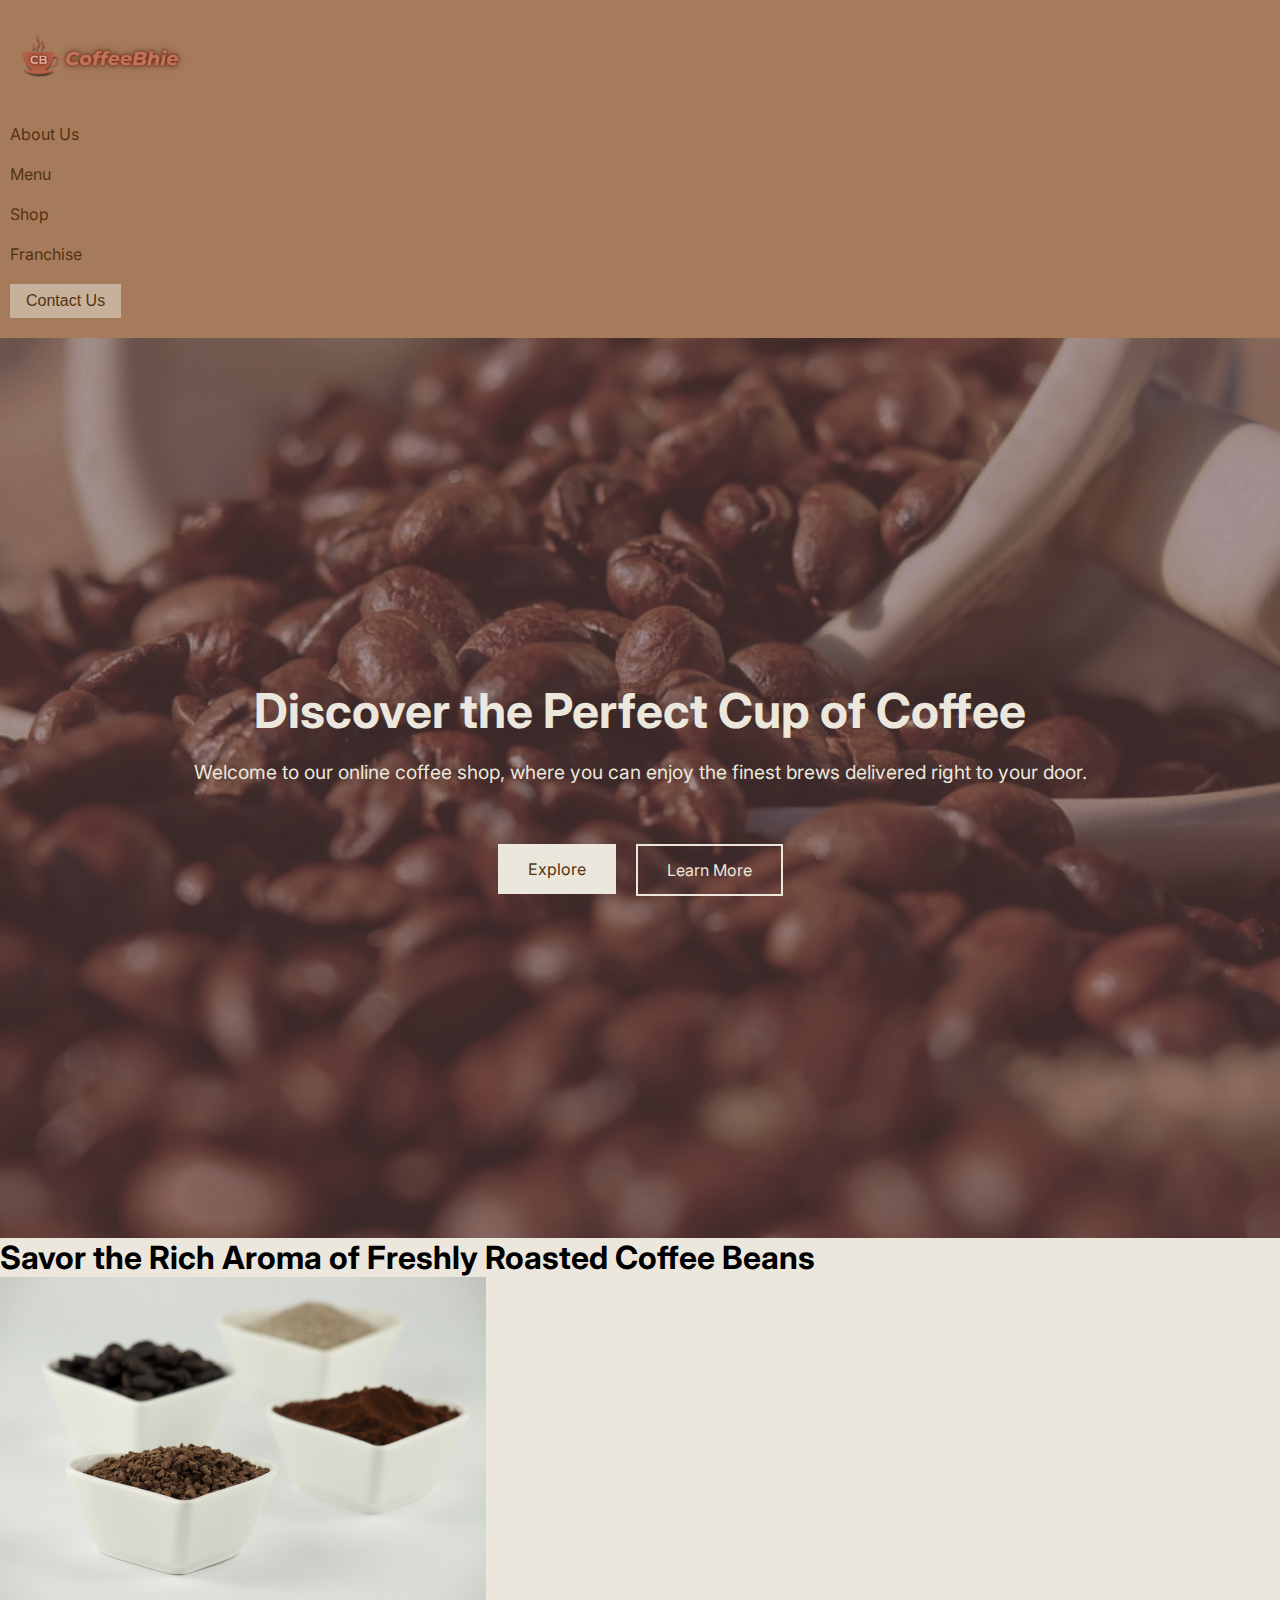
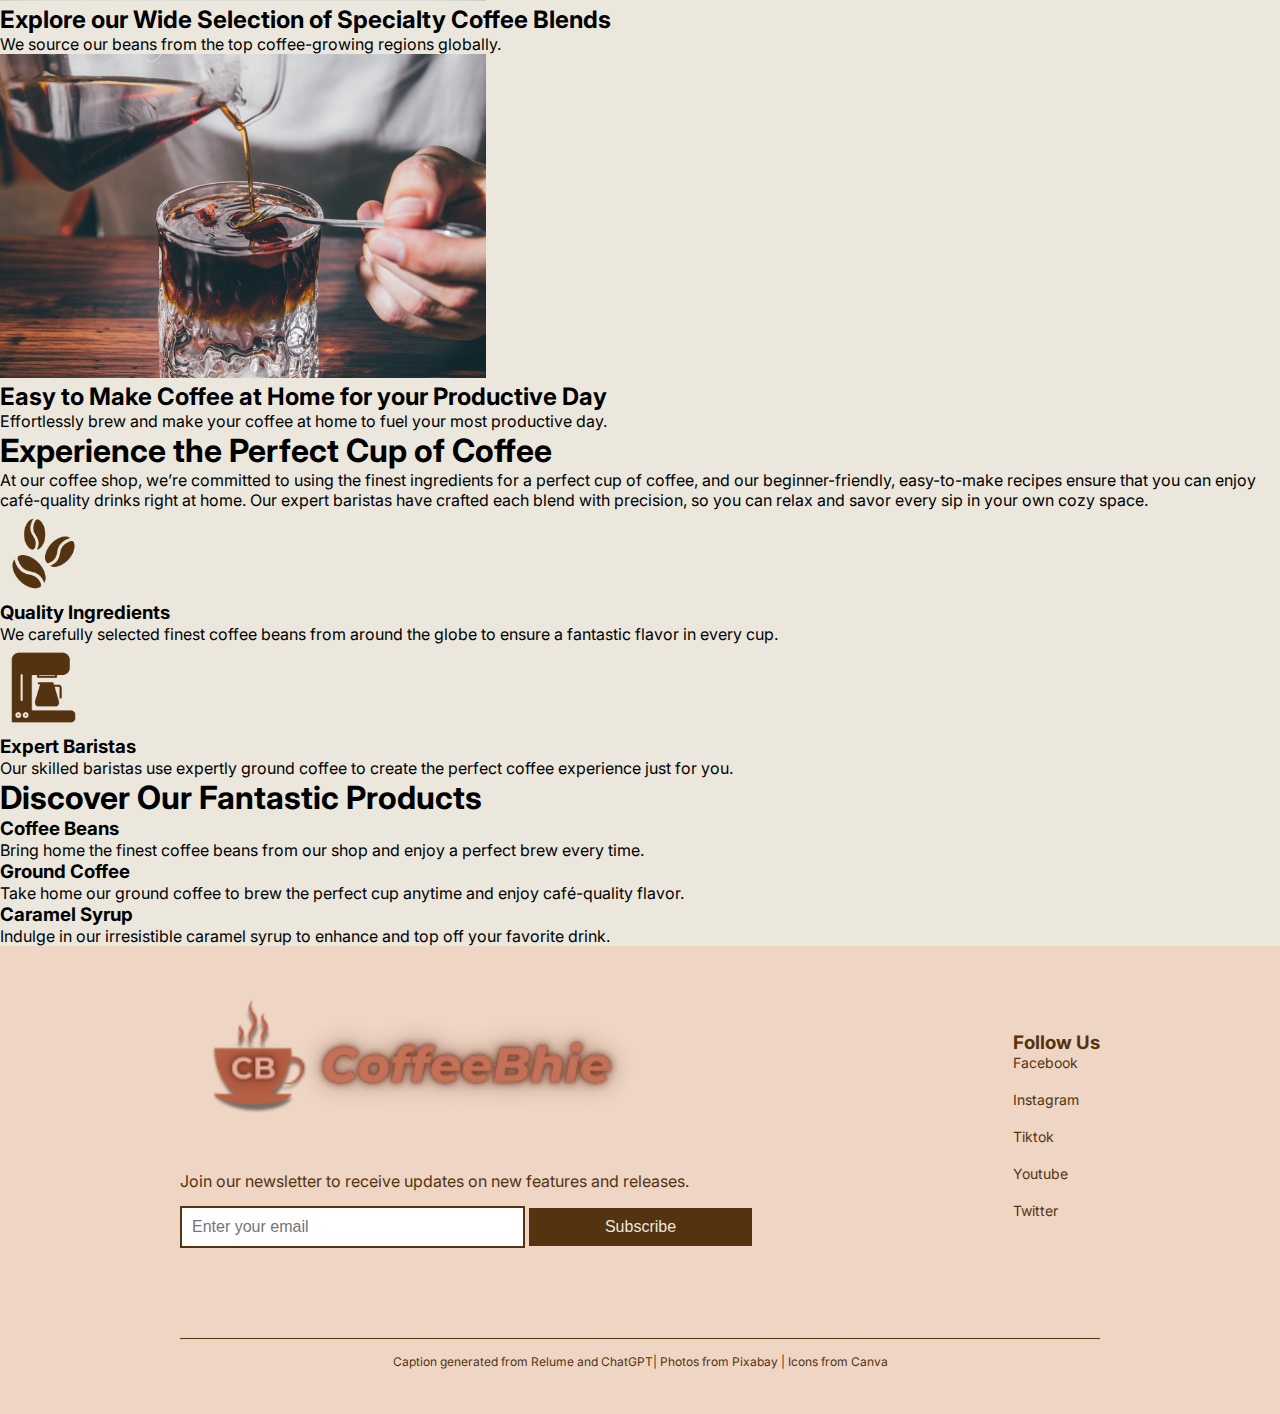
==== index.html @ a6f4c8f3 "Add files via upload" ====
<!DOCTYPE html>
<html lang="en">
<head>
    <meta charset="UTF-8">
    <meta name="viewport" content="width=device-width, initial-scale=1.0">
    <meta name="description" content="CoffeeBhie Online Shop">
    <meta name="keywords" content="Online Coffee Shop, HTML, CSS">
    <meta name="author" content="Charisse Jen Salazar">
    <link href="https://fonts.googleapis.com/css2?family=Inter:ital,opsz,wght@0,14..32,100..900;1,14..32,100..900&display=swap" rel="stylesheet">
    <title>CoffeeBhie | Home</title>
    <link rel="stylesheet" href="styles.css">
</head>
<body>
    <nav>
        <ul>
            <li><a href="index.html" class="active"><img src="assets/CoffeeBhie-LogoSite.png" alt="Logo" class="logo"></a></li>
            <li><a href="about.html">About Us</a></li>
            <li><a href="menu.html">Menu</a></li>
            <li><a href="shop.html">Shop</a></li>
            <li><a href="franchise.html">Franchise</a></li>
            <li><button onclick="openForm()">Contact Us</button></li>
        </ul>
    </nav>

    <div id="contact" style="display: none">
        <form id="contact-form">
            <h2>Contact Us</h2>
            <label for="name">Name:</label>
            <input type="text" id="name" placeholder="Name" required><br><br>
            <label for="email">Email:</label>
            <input type="text" id="email" placeholder="Email" required><br><br>
            <label for="number">Contact Number:</label>
            <input type="text" id="number" placeholder="Contact number" required><br><br>
    
            <label for="message">Message:</label><br>
            <textarea id="message" placeholder="Write here" required></textarea><br><br>
            
            <button type="submit">Submit</button>
            <button type="close" onclick="closeForm()">Close</button>
        </form>
    </div>

    <script>
        function openForm(){
            document.getElementById("contact").style.display = "block";
        }

        function closeForm(){
            document.getElementById("contact").style.display = "none";
        }
    </script>

    <div class="hero-sec">
        <h1>Discover the Perfect Cup of Coffee</h1>
        <p>Welcome to our online coffee shop, where you can enjoy the finest brews delivered right to your door.</p>
        <div class="btns">
            <div class="explore">
                <a href="#scroll">Explore</a>
            </div>
            <div class="learn">
                <a href="menu.html">Learn More</a>
            </div>
        </div>
    </div>

    <h1 id="scroll">Savor the Rich Aroma of Freshly Roasted Coffee Beans</h1>
    <img src="assets/Feature-Beans.png" alt="Coffee Beans Photo">

    <h2>Explore our Wide Selection of 
        Specialty Coffee Blends</h2>
    <p>We source our beans from the top coffee-growing regions globally.</p>

    <img src="assets/Feature-CoffeeMake.png" alt="Coffee Making Photo">
    <h2>Easy to Make Coffee at Home
        for your Productive Day</h2>
    <p>Effortlessly brew and make your coffee at home to fuel your most productive day.</p>

    <h1>Experience the Perfect 
        Cup of Coffee</h1>
    <p>At our coffee shop, we’re committed to using the finest ingredients for a perfect cup of coffee, and our beginner-friendly, easy-to-make recipes ensure that you can enjoy café-quality drinks right at home. Our expert baristas have crafted each blend with precision, so you can relax and savor every sip in your own cozy space.</p>

    <img src="assets/coffee beans.png" alt="Coffee Beans Icon" width="87px">
    <h3>Quality Ingredients</h3>
    <p>We carefully selected finest coffee beans from around the globe to ensure a fantastic flavor in every cup.</p>

    <img src="assets/coffee machine.png" alt="Coffee Machine Icon" width="87px">
    <h3>Expert Baristas</h3>
    <p>Our skilled baristas use expertly ground coffee to create the perfect coffee experience just for you.</p>

    <h1>Discover Our Fantastic Products</h1>

    <h3>Coffee Beans</h3>
    <p>Bring home the finest coffee beans from our shop and enjoy a perfect brew every time.</p>

    <h3>Ground Coffee</h3>
    <p>Take home our ground coffee to brew the perfect cup anytime and enjoy café-quality flavor.</p>

    <h3>Caramel Syrup</h3>
    <p>Indulge in our irresistible caramel syrup to enhance and top off your favorite drink.</p>

    <footer>
        <div class="footer-leftside">
            <img src="assets/CoffeeBhie-LogoSite.png" alt="Logo" class="footer-logo" width="463px">
            <p class="newsletter">Join our newsletter to receive updates on new features and releases.</p>
            <div class="subscribe-form">
                <form action="/test">
                    <input type="text" id="email" placeholder="Enter your email" class="email-input" required>
                    <button type="submit" class="subscribe-button">Subscribe</button>
                </form>
            </div>
        </div>

        <div class="follow-us">
            <h3>Follow Us</h3>
            <a id="fb-link" href="https://www.facebook.com/" target="_blank">Facebook</a><br>
            <a id="ig-link" href="https://www.instagram.com/" target="_blank">Instagram</a><br>
            <a id="tk-link" href="https://www.tiktok.com/" target="_blank">Tiktok</a><br>
            <a id="yt-link" href="https://www.youtube.com/" target="_blank">Youtube</a><br>
            <a id="x-link" href="https://www.x.com/" target="_blank">Twitter</a><br>
        </div>

        <div class="footer-caption">
            <p>Caption generated from Relume and ChatGPT| Photos from Pixabay | Icons from Canva</p>
        </div>
    </footer>

</body>
</html>
---- styles.css ----
:root {
    --font-family: Inter;
    --primary-color: #EBE7DD;
    --primary-color-dark: #543310;
    --accent-color: #A67B5B;
    --accent-color-light: #EED5C4;
    --extra-light: #C8B19C;
    --extra-light-dark: #B3987F;
    --text-dark: #543310;
    --text-light: #EBE7DD;
    --max-width: 1200px;
}

* {
    margin: 0;
    padding: 0;
    box-sizing: border-box;
}

a {
    text-decoration: none;
}

body {
    font-family: var(--font-family);
    overflow-x: hidden;
    background-color: var(--primary-color);
}

nav{
    background-color: var(--accent-color);
    width: 100%;
    height: 125px;
    display: flex;
    align-items: center;
    justify-content: space-between;
    padding: 0 102px;
    box-sizing: border-box;
    z-index: 99;
}

ul {
    list-style: none;
    display: flex;
    align-items: center;
}

li {
    margin: 0 15px;
}

a {
    color: var(--text-dark);
    font-size: 1em;
    transition: color 0.3s;
}

a:hover, a.active {
    color: var(--text-light); 
}

.logo {
    height: 100px;
    width: auto;
}

button {
    background-color: var(--extra-light);
    border: none;
    color: var(--text-dark);
    padding: 10px 20px;
    font-size: 1em;
    cursor: pointer;
    transition: background-color 0.3s;
}

button:hover {
    background-color: var(--extra-light-dark);
}

#contact {
    position: fixed;
    top: 50%;
    left: 50%;
    transform: translate(-50%, -50%);
    width: 400px;
    background-color: var(--primary-color);
    border: 2px solid var(--primary-color-dark);
    box-shadow: 0px 0px 5px;
    padding: 20px;
    z-index: 1000;
    display: none;
    animation: popUp 0.3s;
}

#contact h2 {
    color: var(--text-dark);
    text-align: center;
    margin-bottom: 20px;
}

#contact-form label {
    color: var(--text-dark);
    font-weight: bold;
    display: block;
    margin-bottom: 5px;
}

#contact-form input, #contact-form textarea {
    width: 100%;
    padding: 10px;
    margin-bottom: 15px;
    border: 1px solid var(--primary-color-dark);
    background-color: var(--accent-color-light);
    color: var(--text-dark);
}

#contactiform button {
    width: 48%;
    margin-top: 10px;
    margin-right: 4%;
}

.hero-sec {
    position: relative;
    display: flex;
    flex-direction: column;
    align-items: center;
    justify-content: center;
    height: 100vh;
    background-image: url('assets/hero-sec.png');
    background-size: cover;
    background-position: center;
    color: var(--text-light);
    text-align: center;
    padding: 0 20px;
    box-sizing: border-box;
}

.hero-sec h1 {
    font-size: 3em;
    margin-bottom: 20px;
}

.hero-sec p {
    font-size: 1.2em;
    margin-bottom: 40px;
}

.hero-sec .btns {
    display: flex;
    gap: 20px; 
    margin-top: 20px;
}

.btns a{
    display: flex;
    justify-content: center;
    align-items: center;
}

.explore a {
    display: inline-block;
    background-color: var(--primary-color);
    color: var(--primary-color-dark);
    padding: 15px 30px;
    font-size: 1em;
    transition: background-color 0.3s;
}

.explore a:hover {
    background-color: var(--accent-color-light);
}

.learn a {
    background-color: transparent;
    color: var(--text-light);
    border: 2px solid var(--primary-color);
    padding: 14px 29px;
    font-size: 1em;
    transition: background-color 0.3s;
}

.learn a:hover {
    background-color: var(--accent-color-light);
    color: var(--text-dark);
}

.about {
    padding-left: 150px;
    padding-right: 150px;
    padding-bottom: 50px;
    text-align: center;
}

.about h1{
    color: var(--text-dark);
    margin-top: 50px;
    margin-bottom: 20px;
    font-size: 2em;
    text-align: center;
}

.about p{
    color: var(--text-dark);
    margin-top: 50px;
    margin-bottom: 50px;
    font-size: 1em;
    text-align: center;
}

.about-us-image{
    width: 100%;
    height: auto;
    display: flex;
    margin-bottom: 20px;
}

.menu-title h1{
    color: var(--text-dark);
    margin-top: 50px;
    margin-bottom: 20px;
    font-size: 2em;
    text-align: center;
}

.menu {
    display: flex;
    flex-wrap: wrap;
    justify-content: center;
    gap: 40px;
    width: 100%;
    margin-bottom: 60px;
}

.card {
    background-color: var(--accent-color-light);
    border: 2px solid var(--primary-color-dark);
    overflow: hidden;
    max-width: 300px;
    width: 100%;
    text-align: center;
    padding-bottom: 20px;
}

.card img {
    width: 100%;
    height: auto;
}

.card-content {
    padding: 20px;
}

.card-content h2 {
    color: var(--text-dark);
    margin-bottom: 15px;
    font-size: 24px;
}

.card-content p {
    color: var(--text-dark);
    margin-bottom: 30px;
    font-size: 16px;
}

.card-content a {
    color: var(--text-dark);
    text-decoration: none;
    font-size: 1em;
    padding: 10px 20px;
    border: 2px solid var(--primary-color-dark);
    transition: background-color 0.3s, color 0.3s;
}

.card-content a:hover {
    background-color: var(--extra-light-dark);
    color: var(--text-dark);
}

.shop {
    padding-top: 200px;
    display: flex;
    flex-direction: column;
    align-items: center;
    justify-content: center;
    text-align: center;
    padding-bottom: 200px;
}

.shop h1 {
    font-size: 48px;
    color: var(--text-dark);
    margin-bottom: 20px;
}

.shop p {
    color: var(--primary-color-dark);
    margin-bottom: 40px;
    text-align: center;
}

.shop a{
    text-align: center;
    padding: 10px 20px;
    border: 2px solid var(--primary-color-dark);
    transition: background-color 0.3s, color 0.3s;
}

.shop a:hover{
    background-color: var(--extra-light-dark);
    color: var(--primary-color-dark);
}

.franchise {
    width: 100%;
    max-width: 600px;
    margin: 40px auto;
    background-color: var(--primary-color);
    border: 2px solid var(--primary-color-dark);
    padding: 20px;
    z-index: 1000;
}

.franchise h1 {
    color: var(--text-dark);
    text-align: center;
    margin-bottom: 20px;
}

.franchise p {
    color: var(--text-dark);
    text-align: center;
    margin-bottom: 20px;
}

.franchise label {
    color: var(--text-dark);
    font-weight: bold;
    display: block;
    margin-bottom: 5px;
}

.franchise input, .franchise textarea {
    width: 100%;
    padding: 10px;
    margin-bottom: 15px;
    border: 1px solid var(--primary-color-dark);
    background-color: var(--accent-color-light);
    color: var(--text-dark);
}

footer {
    padding: 20px 180px;
    background-color: var(--accent-color-light);
    display: flex;
    justify-content: space-between;
    align-items: flex-start;
    flex-wrap: wrap;
    box-sizing: border-box;
}

.footer-leftside {
    display: flex;
    flex-direction: column;
    justify-content: flex-start;
    align-items: flex-start;
}

.subscribe-form {
    display: flex;
    justify-content: flex-start;
    align-items: center;
    gap: 10px;
}

.newsletter {
    margin-bottom: 15px;
    font-size: 16px;
    color: var(--text-dark);
}

.email-input {
    padding: 10px;
    font-size: 16px;
    border: 2px solid var(--primary-color-dark);
    outline: none;
    width: 345px;
    transition: border-color 0.3s, background-color 0.3s;
}

.subscribe-button {
    background-color: var(--primary-color-dark);
    color: var(--text-light);
    padding: 10px;
    width: 223px;
    border: none;
    font-size: 1em;
    cursor: pointer;
    transition: background-color 0.3s;
}

.subscribe-button:hover {
    background-color: var(--extra-light-dark);
    color: var(--text-light);
}

.follow-us {
    display: flex;
    flex-direction: column;
    align-items: flex-start;
    margin-top: 65px;
}

.follow-us h3{
    color: var(--text-dark);
}

.follow-us a {
    color: var(--text-dark);
    font-size: 14px;
    text-decoration: none;
    transition: color 0.3s;
}

.follow-us a:hover {
    color: var(--extra-light-dark);
}

.footer-caption {
    width: 100%;
    text-align: center;
    font-size: 12px;
    color: var(--text-dark);
    padding-top: 15px; 
    margin-top: 90px; 
    border-top: 1px solid var(--text-dark); 
    padding-top: 15px; 
    padding-bottom: 25px;
}

@media (max-width: 1400px) {
    nav {
        height: auto;
        padding: 10px;
    }

    ul {
        flex-direction: column;
        align-items: flex-start;
    }

    li {
        margin: 10px 0;
    }

    .logo {
        height: 80px;
    }


    button {
        padding: 8px 16px;
        font-size: 16px;
    }
}

@media (max-width: 768px) {
    nav {
        flex-direction: column;
        align-items: flex-start;
        padding: 10px 20px;
    }

    ul {
        width: 100%;
        flex-direction: column;
        align-items: center;
    }

    li {
        margin: 5px 0;
    }

    .logo {
        height: 60px;
    }

    button {
        width: 100%;
        padding: 12px;
        font-size: 1em;
    }

    .about {
        padding: 20px;
    }

    .about h1{
        font-size: 2em;
    }

    .about p{
        font-size: 1.5em;
    }
    
    .franchise {
       padding: 15px;
    }

    .franchise input, .franchise textarea{
       padding: 10px;
    }

    .franchise button{
       padding: 10px;
       font-size: 16px;
    }

    footer {
        padding: 20px 30px; 
        flex-direction: column;
        align-items: center; 
    }

    .newsletter {
        text-align: center;
    }

    .footer-leftside {
        align-items: center; 
        text-align: center; 
        width: 100%;
        max-width: 100%; 
    }

    .follow-us {
        margin-top: 35px;
        align-items: center;
    }

    .footer-leftside {
        margin-bottom: 25px; 
    }

    .subscribe-form {
        flex-direction: column;
        align-items: center;
        justify-content: center;
        flex-direction: column;
        gap: 15px;
        width: 100%;
    }

    .email-input, .subscribe-button {
        width: 100%;
    }

    .footer-caption {
        margin-top: 30px;
        border-top: 1px solid var(--text-dark);
        padding-top: 10px;
    }
}

@media (max-width: 480px) {
    .about {
        padding: 15px;
    }

    .about h1{
        padding: 15px;
    }

    .about p{
        padding: 15px;
    }

    .franchise {
        padding: 10px;
    }
 
    .franchise h1{
        font-size: 24px;
    }
 
    .franchise p{
        font-size: 14px;
    }
 
    .franchise input, .franchise textarea{
        padding: 6px;
    }
 
    .franchise button{
        padding: 6px;
        font-size: 14px;
    }

    .footer-logo {
        max-width: 150px; 
    }

    .newsletter-text {
        font-size: 14px; 
    }

    .email-input, .subscribe-button {
        padding: 8px;
        font-size: 14px;
    }

    .follow-us a {
        font-size: 14px;
    }
}
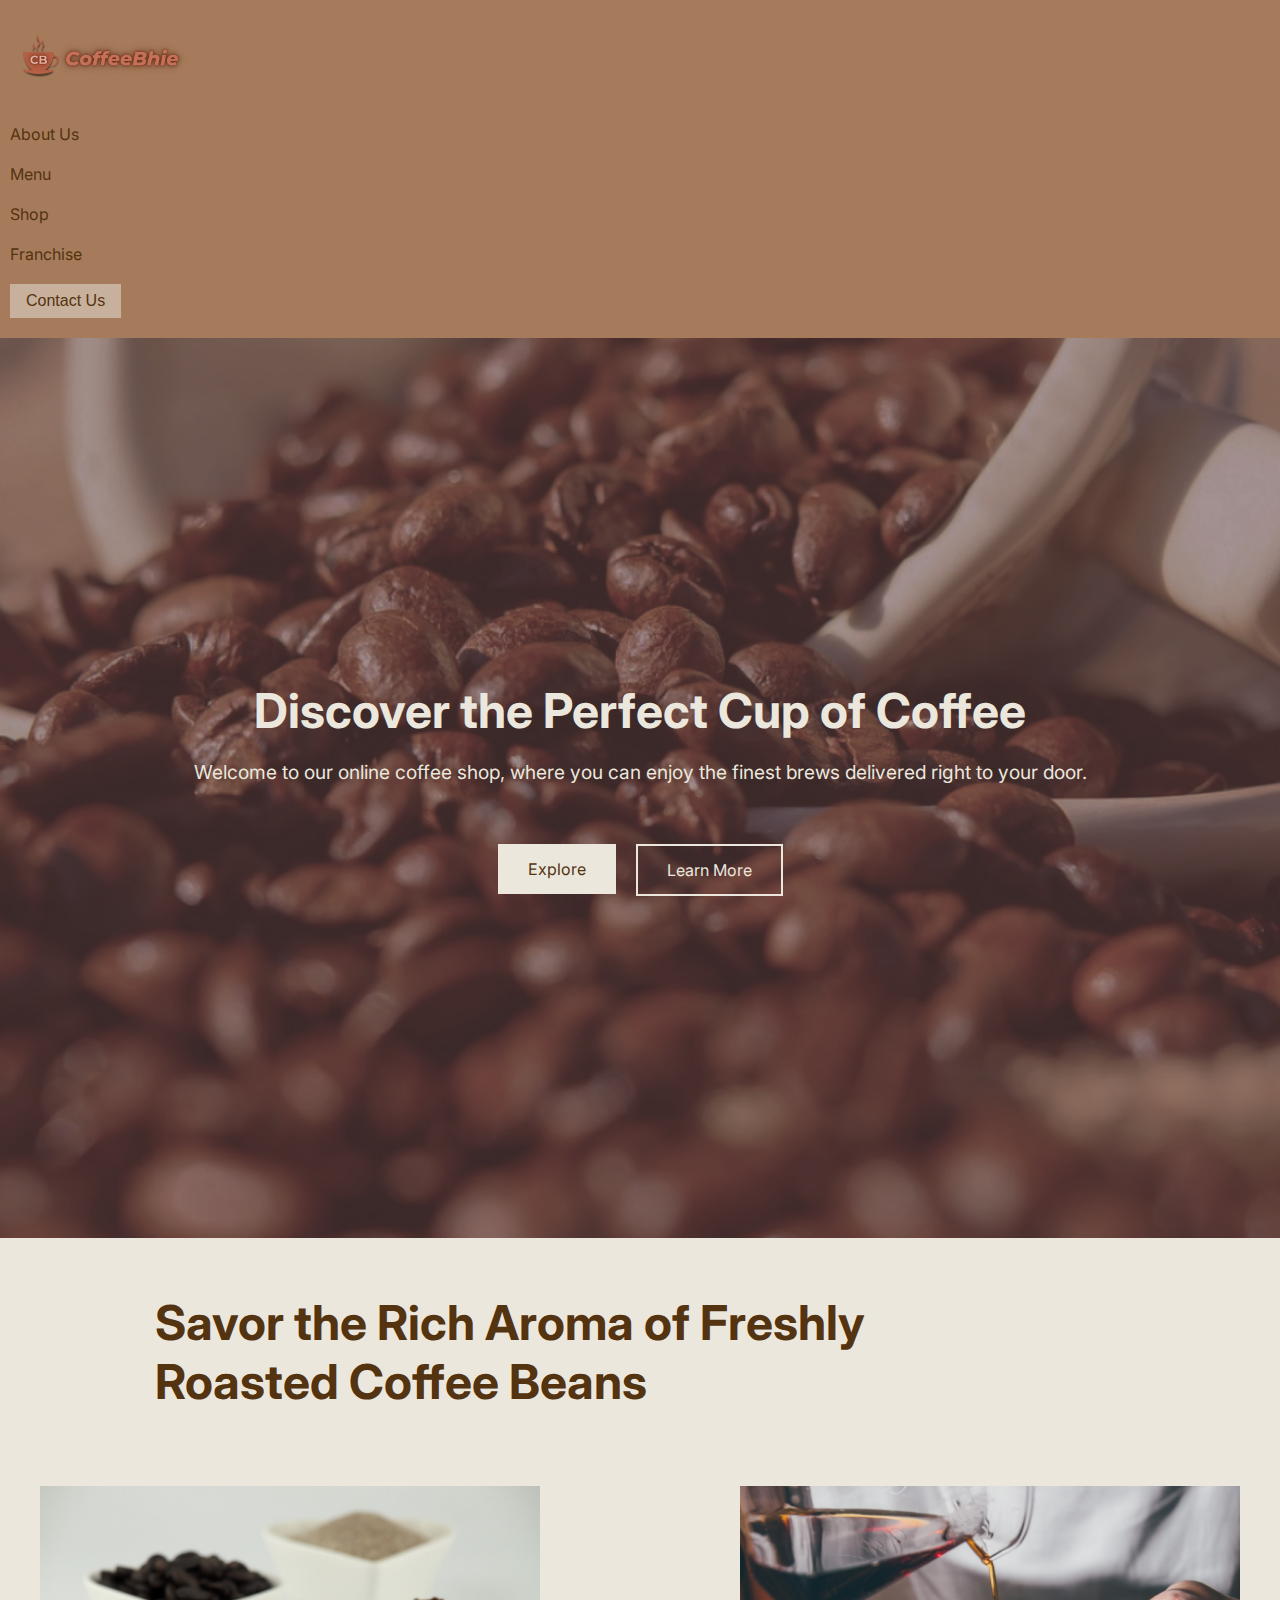
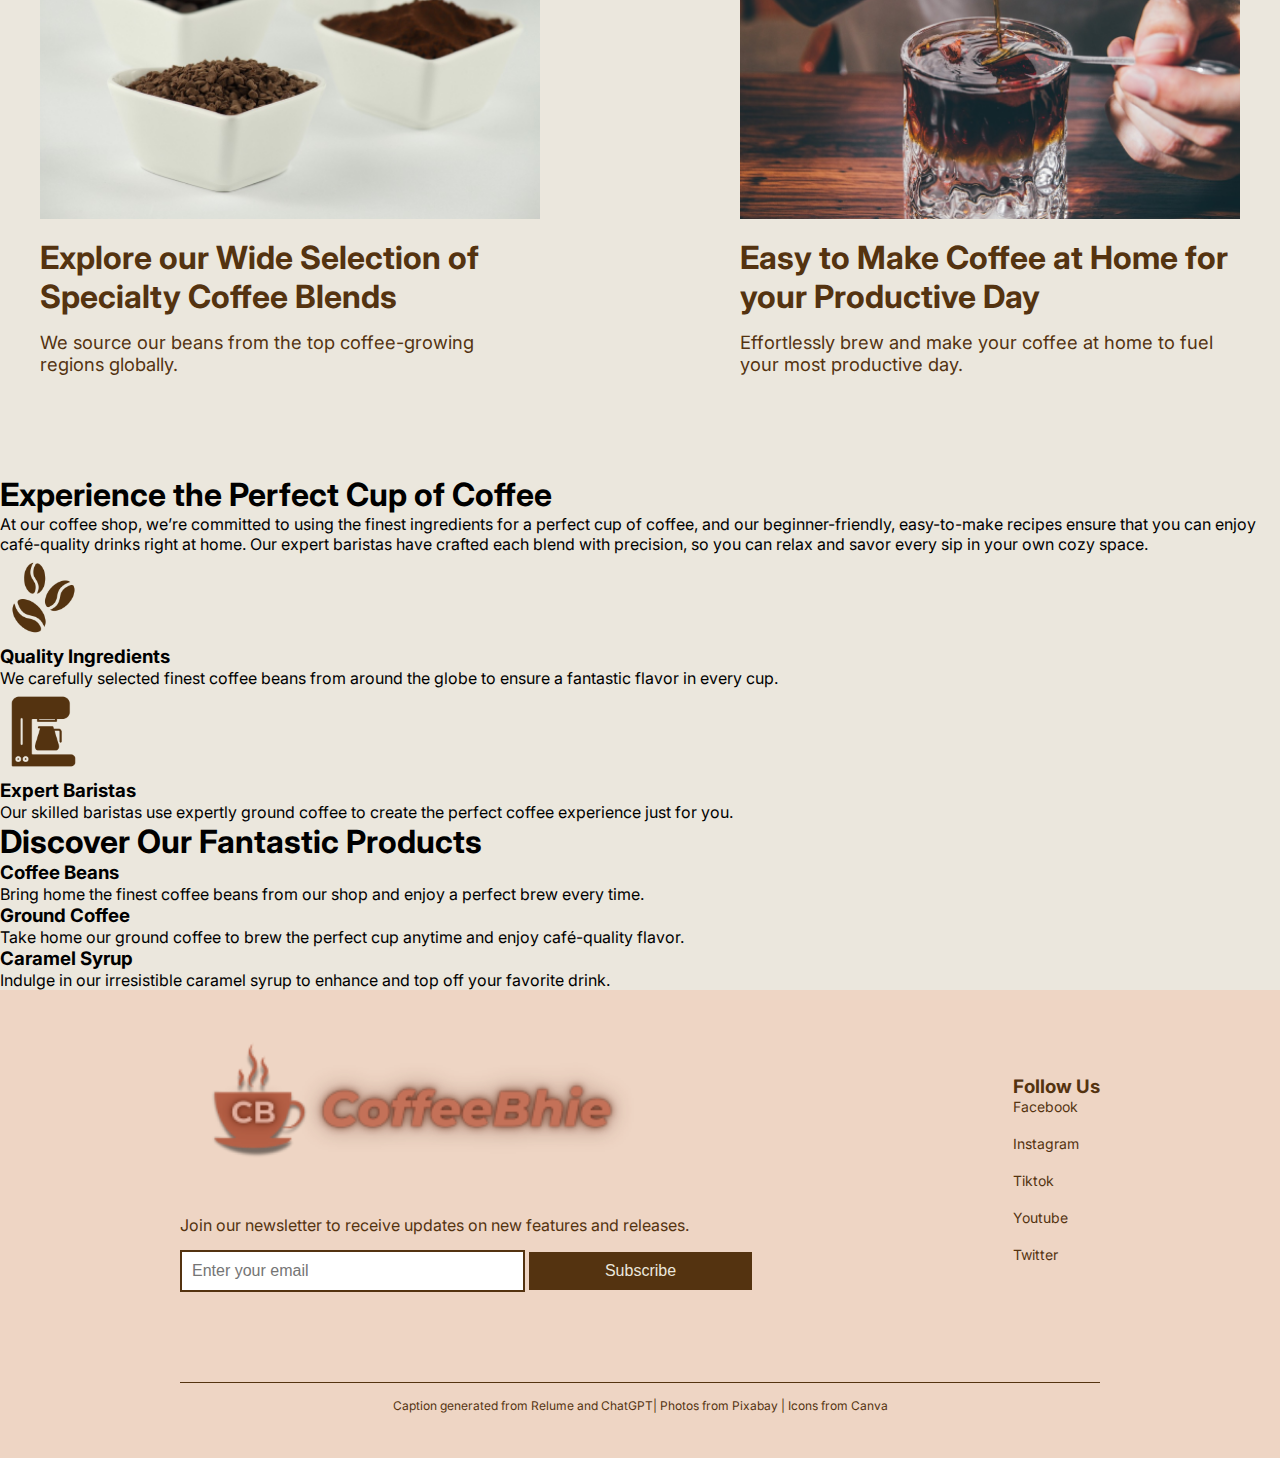
==== commit 6132c1f8: "Add files via upload" ====
--- a/index.html
+++ b/index.html
@@ -63,17 +63,29 @@
         </div>
     </div>
 
-    <h1 id="scroll">Savor the Rich Aroma of Freshly Roasted Coffee Beans</h1>
-    <img src="assets/Feature-Beans.png" alt="Coffee Beans Photo">
+    <div class="feature-title">
+        <h1 id="scroll">Savor the Rich Aroma of Freshly<br>Roasted Coffee Beans</h1>
+    </div>
 
-    <h2>Explore our Wide Selection of 
-        Specialty Coffee Blends</h2>
-    <p>We source our beans from the top coffee-growing regions globally.</p>
+    <div class="feature-sec">
+        <div class="ftr-card">
+            <img src="assets/Feature-Beans.png" alt="Coffee Beans Photo">
+            <div class="ftr-content">
+                <h2>Explore our Wide Selection of 
+                    Specialty Coffee Blends</h2>
+                <p>We source our beans from the top coffee-growing regions globally.</p>
+            </div>
+        </div>
 
-    <img src="assets/Feature-CoffeeMake.png" alt="Coffee Making Photo">
-    <h2>Easy to Make Coffee at Home
-        for your Productive Day</h2>
-    <p>Effortlessly brew and make your coffee at home to fuel your most productive day.</p>
+        <div class="ftr-card">
+            <img src="assets/Feature-CoffeeMake.png" alt="Coffee Making Photo">
+            <div class="ftr-content">
+                <h2>Easy to Make Coffee at Home
+                    for your Productive Day</h2>
+                <p>Effortlessly brew and make your coffee at home to fuel your most productive day.</p>
+            </div>
+        </div>
+    </div>
 
     <h1>Experience the Perfect 
         Cup of Coffee</h1>
@@ -87,7 +99,9 @@
     <h3>Expert Baristas</h3>
     <p>Our skilled baristas use expertly ground coffee to create the perfect coffee experience just for you.</p>
 
-    <h1>Discover Our Fantastic Products</h1>
+    <div class="services-sec">
+        <h1>Discover Our Fantastic Products</h1>
+    </div>
 
     <h3>Coffee Beans</h3>
     <p>Bring home the finest coffee beans from our shop and enjoy a perfect brew every time.</p>
--- a/styles.css
+++ b/styles.css
@@ -193,6 +193,62 @@
     text-align: center;
 }
 
+.feature-title {
+    margin-left: 135px;
+    margin-top: 35px;
+    margin-bottom: 35px;
+    padding: 20px;
+    color: var(--text-dark);
+    font-size: 1.5em;
+}
+
+.feature-sec {
+    display: flex;
+    flex-wrap: wrap;
+    justify-content: center;
+    gap: 200px;
+    width: 100%;
+    margin-bottom: 60px;
+    padding: 20px;
+    box-sizing: border-box;
+}
+
+.feature-sec h1 {
+    font-size: 3em;
+    margin-bottom: 40px;
+    color: var(--text-dark);
+}
+
+.ftr-card {
+    background-color: transparent;
+    overflow: hidden;
+    max-width: 500px;
+    width: 100%;
+    padding-bottom: 20px;
+    box-sizing: border-box;
+}
+
+.ftr-card img {
+    width: 100%;
+    height: auto;
+}
+
+.ftr-card content {
+    padding: 20px;
+}
+
+.ftr-content h2 {
+    font-size: 2em;
+    margin-top: 15px;
+    margin-bottom: 15px;
+    color: var(--text-dark); 
+}
+
+.ftr-content p {
+    font-size: 1.15em;
+    color: var(--text-dark); 
+}
+
 .about h1{
     color: var(--text-dark);
     margin-top: 50px;
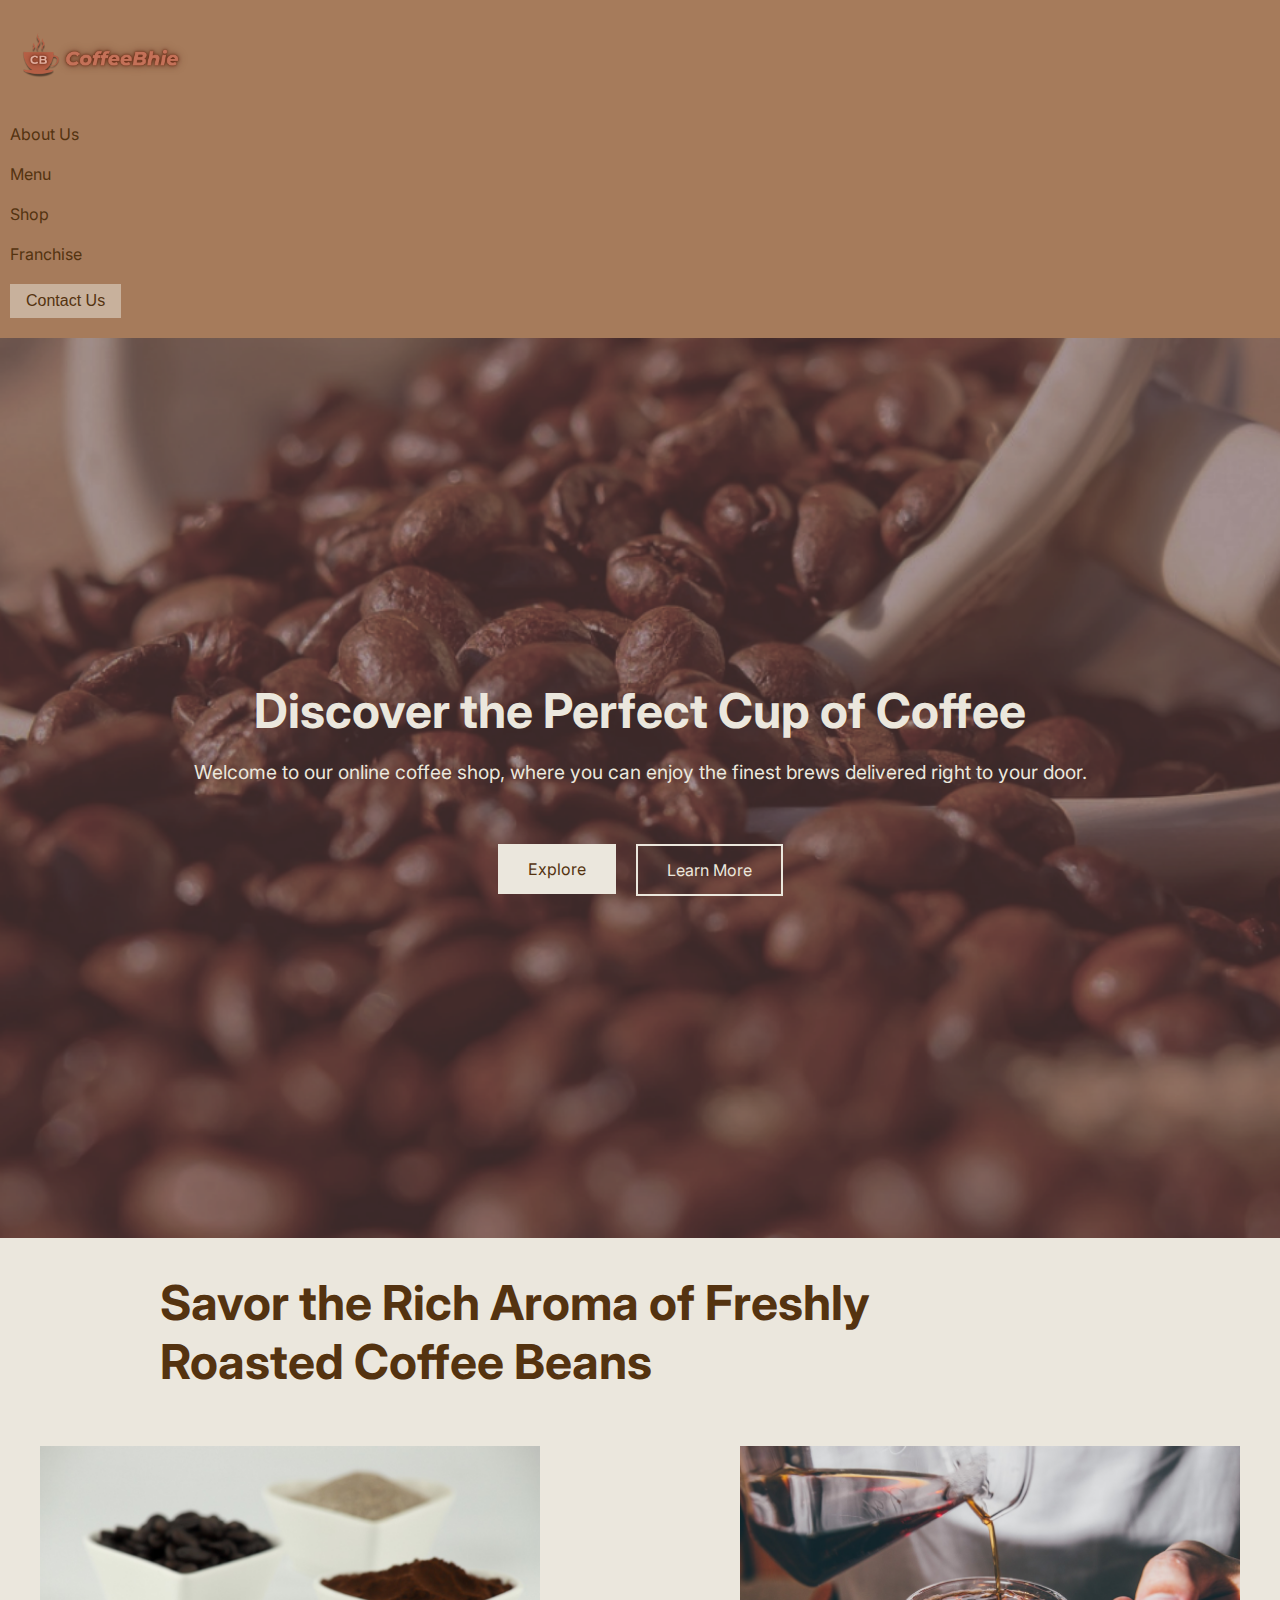
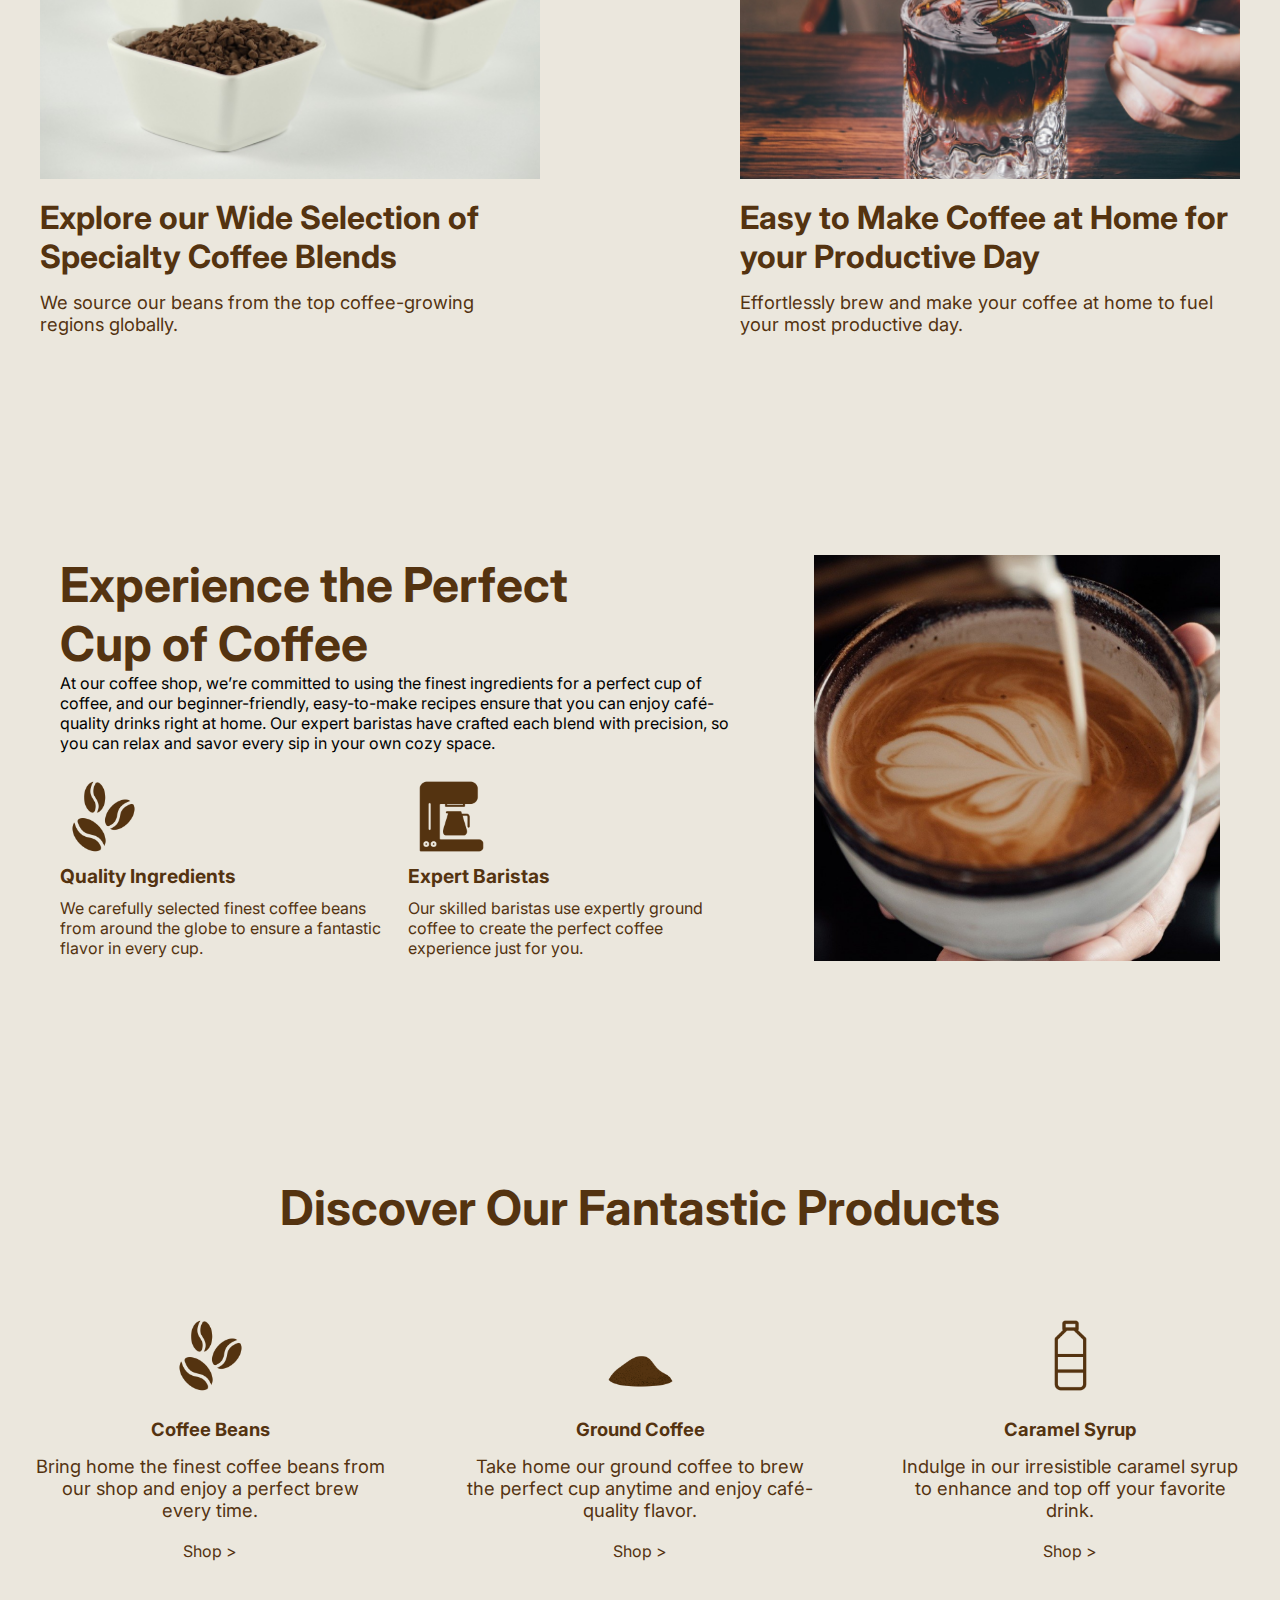
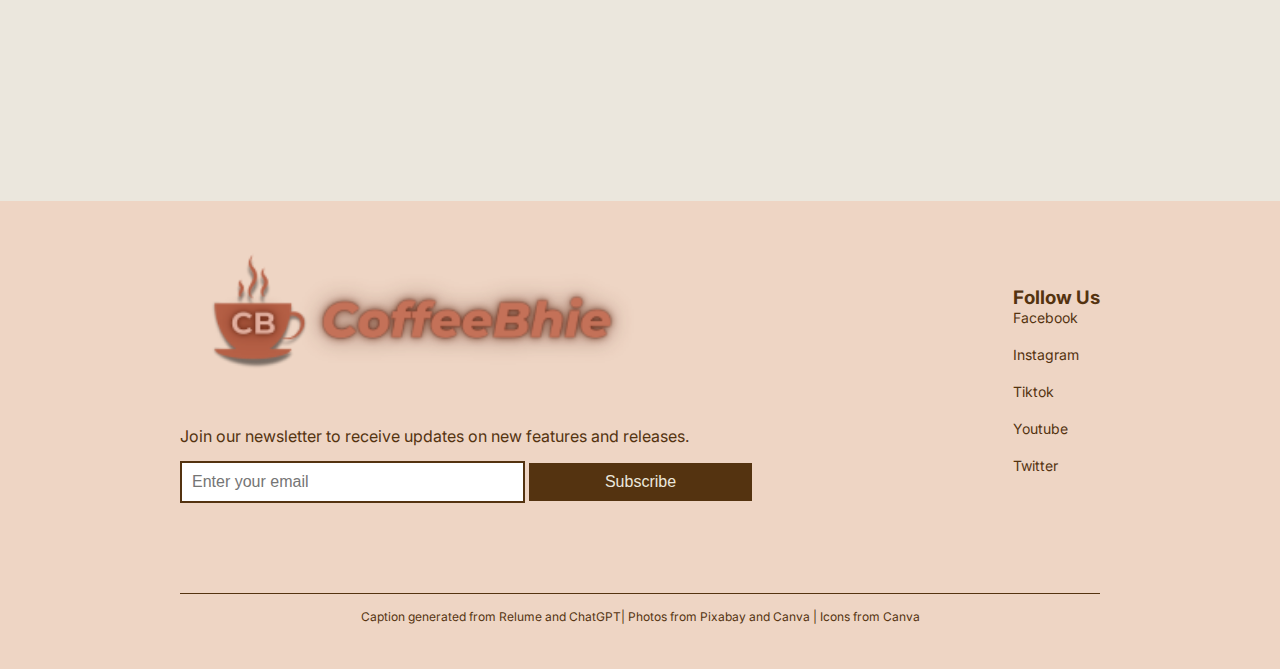
==== commit 5dce1b76: "Add files via upload" ====
--- a/index.html
+++ b/index.html
@@ -87,30 +87,64 @@
         </div>
     </div>
 
-    <h1>Experience the Perfect 
-        Cup of Coffee</h1>
-    <p>At our coffee shop, we’re committed to using the finest ingredients for a perfect cup of coffee, and our beginner-friendly, easy-to-make recipes ensure that you can enjoy café-quality drinks right at home. Our expert baristas have crafted each blend with precision, so you can relax and savor every sip in your own cozy space.</p>
+    <div class="benefits-sec">
+        <div class="bnfts-left">
+            <h1>Experience the Perfect<br>Cup of Coffee</h1>
+            <p>At our coffee shop, we’re committed to using the finest ingredients for a perfect cup of coffee, and our beginner-friendly, easy-to-make recipes ensure that you can enjoy café-quality drinks right at home. Our expert baristas have crafted each blend with precision, so you can relax and savor every sip in your own cozy space.</p>
+            <div class="bnfts-cards">
+                <div class="bnfts-card">
+                    <img src="assets/coffee beans.png" alt="Coffee Beans Icon" width="87px">
+                    <div class="bnfts-content">
+                        <h3>Quality Ingredients</h3>
+                        <p>We carefully selected finest coffee beans from around the globe to ensure a fantastic flavor in every cup.</p>
+                    </div>
+                </div>
+                <div class="bnfts-card">
+                    <img src="assets/coffee machine.png" alt="Coffee Machine Icon" width="87px">
+                    <div class="bnfts-content">
+                        <h3>Expert Baristas</h3>
+                        <p>Our skilled baristas use expertly ground coffee to create the perfect coffee experience just for you.</p>
+                    </div>
+                </div>
+            </div>
+        </div>
+        <div class="right-img">
+            <img src="assets/benefits-sec.png" alt="Coffe in a Cup">
+        </div>
+    </div>
 
-    <img src="assets/coffee beans.png" alt="Coffee Beans Icon" width="87px">
-    <h3>Quality Ingredients</h3>
-    <p>We carefully selected finest coffee beans from around the globe to ensure a fantastic flavor in every cup.</p>
-
-    <img src="assets/coffee machine.png" alt="Coffee Machine Icon" width="87px">
-    <h3>Expert Baristas</h3>
-    <p>Our skilled baristas use expertly ground coffee to create the perfect coffee experience just for you.</p>
-
-    <div class="services-sec">
+    <div class="services-title">
         <h1>Discover Our Fantastic Products</h1>
     </div>
 
-    <h3>Coffee Beans</h3>
-    <p>Bring home the finest coffee beans from our shop and enjoy a perfect brew every time.</p>
+    <div class="services-sec">
+        <div class="srvcs-card">
+            <img src="assets/coffee beans.png" alt="Coffee Beans Icon" width="87px">
+            <div class="srvcs-content">
+                <h3>Coffee Beans</h3>
+                <p>Bring home the finest coffee beans from our shop and enjoy a perfect brew every time.</p>
+                <a href="coffeeBeans-item.html">Shop ></a>
+            </div>
+        </div>
 
-    <h3>Ground Coffee</h3>
-    <p>Take home our ground coffee to brew the perfect cup anytime and enjoy café-quality flavor.</p>
+        <div class="srvcs-card">
+            <img src="assets/grounds-cb.png" alt="Coffee Grounds Icon" width="87px">
+            <div class="srvcs-content">
+                <h3>Ground Coffee</h3>
+                <p>Take home our ground coffee to brew the perfect cup anytime and enjoy café-quality flavor.</p>
+                <a href="coffeeGrounds-item.html">Shop ></a>
+            </div>
+        </div>
 
-    <h3>Caramel Syrup</h3>
-    <p>Indulge in our irresistible caramel syrup to enhance and top off your favorite drink.</p>
+        <div class="srvcs-card">
+            <img src="assets/syrup-cb.png" alt="Syrup Bottle" width="87px">
+            <div class="srvcs-content">
+                <h3>Caramel Syrup</h3>
+                <p>Indulge in our irresistible caramel syrup to enhance and top off your favorite drink.</p>
+                <a href="caramelSyrup.html">Shop ></a>
+            </div>
+        </div>
+    </div>
 
     <footer>
         <div class="footer-leftside">
@@ -134,7 +168,7 @@
         </div>
 
         <div class="footer-caption">
-            <p>Caption generated from Relume and ChatGPT| Photos from Pixabay | Icons from Canva</p>
+            <p>Caption generated from Relume and ChatGPT| Photos from Pixabay and Canva | Icons from Canva</p>
         </div>
     </footer>
 
--- a/styles.css
+++ b/styles.css
@@ -194,10 +194,9 @@
 }
 
 .feature-title {
-    margin-left: 135px;
     margin-top: 35px;
     margin-bottom: 35px;
-    padding: 20px;
+    padding-left: 160px;
     color: var(--text-dark);
     font-size: 1.5em;
 }
@@ -211,12 +210,6 @@
     margin-bottom: 60px;
     padding: 20px;
     box-sizing: border-box;
-}
-
-.feature-sec h1 {
-    font-size: 3em;
-    margin-bottom: 40px;
-    color: var(--text-dark);
 }
 
 .ftr-card {
@@ -249,6 +242,147 @@
     color: var(--text-dark); 
 }
 
+.benefits-sec {
+    display: flex;
+    justify-content: space-between;
+    align-items: flex-start;
+    max-width: var(--max-width);
+    margin: 160px auto;
+    padding: 20px;
+    position: relative;
+    flex-wrap: wrap;
+}
+
+.bnfts-left {
+    max-width: 60%;
+    flex: 1 1 100%;
+}
+
+.bnfts-left h1 {
+    max-width: 600px;
+    font-size: 3em;
+    color: var(--text-dark);
+}
+
+.bnfts-cards {
+    display: flex;
+    gap: 10px;
+    margin-top: 20px;
+    flex-wrap: wrap;
+}
+
+.bnfts-card {
+    background-color: transparent;
+    overflow: hidden;
+    max-width: 500px;
+    width: calc(50% - 10px);
+    padding-bottom: 20px;
+    box-sizing: border-box;
+}
+
+.bnfts-card img {
+    margin-right: 20px;
+}
+
+.bnfts-content h3 {
+    font-size: 1.2em;
+    margin-bottom: 10px;
+    color: var(--text-dark);
+}
+
+.bnfts-content p {
+    font-size: 1em;
+    color: var(--text-dark);
+}
+
+.right-img {
+    max-width: 35%;
+    flex: 1 1 100%;
+    text-align: center;
+}
+
+.right-img img {
+    width: 100%;
+    height: auto;
+    object-fit: cover;
+}
+
+.services-title {
+    margin-top: 35px;
+    margin-bottom: 35px;
+    padding: 20px;
+    color: var(--text-dark);
+    text-align: center;
+    font-size: 1.5em;
+    position: relative;
+    display: flex;
+    flex-direction: column;
+    align-items: center;
+    justify-content: center;
+    text-align: center;
+}
+
+.services-sec {
+    display: flex;
+    flex-wrap: wrap;
+    justify-content: center;
+    gap: 80px;
+    width: 100%;
+    margin-bottom: 200px;
+    padding: 20px;
+    box-sizing: border-box;
+}
+
+.srvcs-sec h1 {
+    font-size: 3em;
+    margin-bottom: 40px;
+    text-align: center;
+    color: var(--text-dark);
+}
+
+.srvcs-card {
+    background-color: transparent;
+    overflow: hidden;
+    max-width: 350px;
+    width: 100%;
+    padding-bottom: 20px;
+    text-align: center;
+    box-sizing: border-box;
+}
+
+.srvcs-card img {
+    height: auto;
+}
+
+.srvcs-card content {
+    padding: 20px;
+}
+
+.srvcs-content h3 {
+    font-size: 1.15em;
+    margin-top: 15px;
+    margin-bottom: 15px;
+    color: var(--text-dark); 
+}
+
+.srvcs-content p {
+    font-size: 1.15em;
+    color: var(--text-dark); 
+    margin-top: 10px;
+    margin-bottom: 20px;
+}
+
+.srvcs-content a {
+    color: var(--text-dark);
+    text-decoration: none;
+    font-size: 1em;
+    transition: background-color 0.3s, color 0.3s;
+}
+
+.srvcs-content a:hover {
+    color: var(--extra-light-dark);
+}
+
 .about h1{
     color: var(--text-dark);
     margin-top: 50px;
@@ -332,6 +466,150 @@
 .card-content a:hover {
     background-color: var(--extra-light-dark);
     color: var(--text-dark);
+}
+
+.cb-container {
+    display: flex;
+    align-items: flex-start;
+    max-width: var(--max-width);
+    margin: 0 auto;
+    padding: 20px;
+}
+
+.cb-image {
+    flex: 0 0 auto;
+    width: 500px;
+    margin-top: 30px;
+    margin-bottom: 30px;
+    margin-right: 20px;
+    margin-left: 100px;
+}
+
+.cb-info {
+    flex: 1;
+    margin-top: 30px;
+    color: var(--text-dark);
+}
+
+.cb-info h1 {
+    font-size: 2em;
+    margin-bottom: 10px;
+}
+
+.cb-info p {
+    margin-bottom: 40px;
+}
+
+.cb-info a {
+    color: var(--text-dark);
+    font-size: 1em;
+    text-align: center;
+    padding: 10px 20px;
+    border: 2px solid var(--primary-color-dark);
+    transition: background-color 0.3s, color 0.3s;
+    display: inline-block;
+    margin: 5px;
+}
+
+.cb-info a:hover {
+    background-color: var(--extra-light-dark);
+    color: var(--primary-color-dark);
+}
+
+.cg-container {
+    display: flex;
+    align-items: flex-start;
+    max-width: var(--max-width);
+    margin: 0 auto;
+    padding: 20px;
+}
+
+.cg-image {
+    flex: 0 0 auto;
+    width: 500px;
+    margin-top: 30px;
+    margin-bottom: 30px;
+    margin-right: 20px;
+    margin-left: 100px;
+}
+
+.cg-info {
+    flex: 1;
+    margin-top: 30px;
+    color: var(--text-dark);
+}
+
+.cg-info h1 {
+    font-size: 2em;
+    margin-bottom: 10px;
+}
+
+.cg-info p {
+    margin-bottom: 40px;
+}
+
+.cg-info a {
+    color: var(--text-dark);
+    font-size: 1em;
+    text-align: center;
+    padding: 10px 20px;
+    border: 2px solid var(--primary-color-dark);
+    transition: background-color 0.3s, color 0.3s;
+    display: inline-block;
+    margin: 5px;
+}
+
+.cg-info a:hover {
+    background-color: var(--extra-light-dark);
+    color: var(--primary-color-dark);
+}
+
+.cs-container {
+    display: flex;
+    align-items: flex-start;
+    max-width: var(--max-width);
+    margin: 0 auto;
+    padding: 20px;
+}
+
+.cs-image {
+    flex: 0 0 auto;
+    width: 500px;
+    margin-top: 30px;
+    margin-bottom: 30px;
+    margin-right: 20px;
+    margin-left: 100px;
+}
+
+.cs-info {
+    flex: 1;
+    margin-top: 30px;
+    color: var(--text-dark);
+}
+
+.cs-info h1 {
+    font-size: 2em;
+    margin-bottom: 10px;
+}
+
+.cs-info p {
+    margin-bottom: 40px;
+}
+
+.cs-info a {
+    color: var(--text-dark);
+    font-size: 1em;
+    text-align: center;
+    padding: 10px 20px;
+    border: 2px solid var(--primary-color-dark);
+    transition: background-color 0.3s, color 0.3s;
+    display: inline-block;
+    margin: 5px;
+}
+
+.cs-info a:hover {
+    background-color: var(--extra-light-dark);
+    color: var(--primary-color-dark);
 }
 
 .shop {
@@ -548,6 +826,37 @@
         font-size: 1em;
     }
 
+    .feature-title {
+        padding: 20px; 
+    }
+
+    .benefits-sec {
+        padding: 10px;
+    }
+    
+    .bnfts-card {
+        width: 100%; 
+        padding: 10px;
+    }
+
+    .bnfts-left {
+        max-width: 100%;
+        padding: 10px; 
+    }
+
+    .benefits-sec h1 {
+        max-width: 100%;
+    }
+
+    .bnfts-cards {
+        gap: 20px; 
+    }
+    
+    .right-img {
+        max-width: 100%;
+        margin-top: 20px;
+    }
+
     .about {
         padding: 20px;
     }
@@ -560,6 +869,54 @@
         font-size: 1.5em;
     }
     
+    .cb-container {
+        flex-direction: column;
+        align-items: center;
+        text-align: center;
+    }
+
+    .cb-image {
+        margin-left: 20px;
+        padding: 20px;
+        margin-bottom: 20px;
+    }
+
+    .cb-info {
+        width: 100%;
+    }
+
+    .cg-container {
+        flex-direction: column;
+        align-items: center;
+        text-align: center;
+    }
+
+    .cg-image {
+        margin-left: 20px;
+        padding: 20px;
+        margin-bottom: 20px;
+    }
+
+    .cg-info {
+        width: 100%;
+    }
+
+    .cs-container {
+        flex-direction: column;
+        align-items: center;
+        text-align: center;
+    }
+
+    .cs-image {
+        margin-left: 20px;
+        padding: 20px;
+        margin-bottom: 20px;
+    }
+
+    .cs-info {
+        width: 100%;
+    }
+
     .franchise {
        padding: 15px;
     }
@@ -632,6 +989,37 @@
         padding: 15px;
     }
 
+    .feature-title h1 {
+        font-size: 1.5em;
+    }
+
+    .cb-info h1 {
+        font-size: 1.5em;
+    }
+
+    .cb-image {
+        width: 100%;
+        height: auto;
+    }
+
+    .cg-info h1 {
+        font-size: 1.5em;
+    }
+
+    .cg-image {
+        width: 100%;
+        height: auto;
+    }
+
+    .cs-info h1 {
+        font-size: 1.5em;
+    }
+
+    .cs-image {
+        width: 100%;
+        height: auto;
+    }
+
     .franchise {
         padding: 10px;
     }
